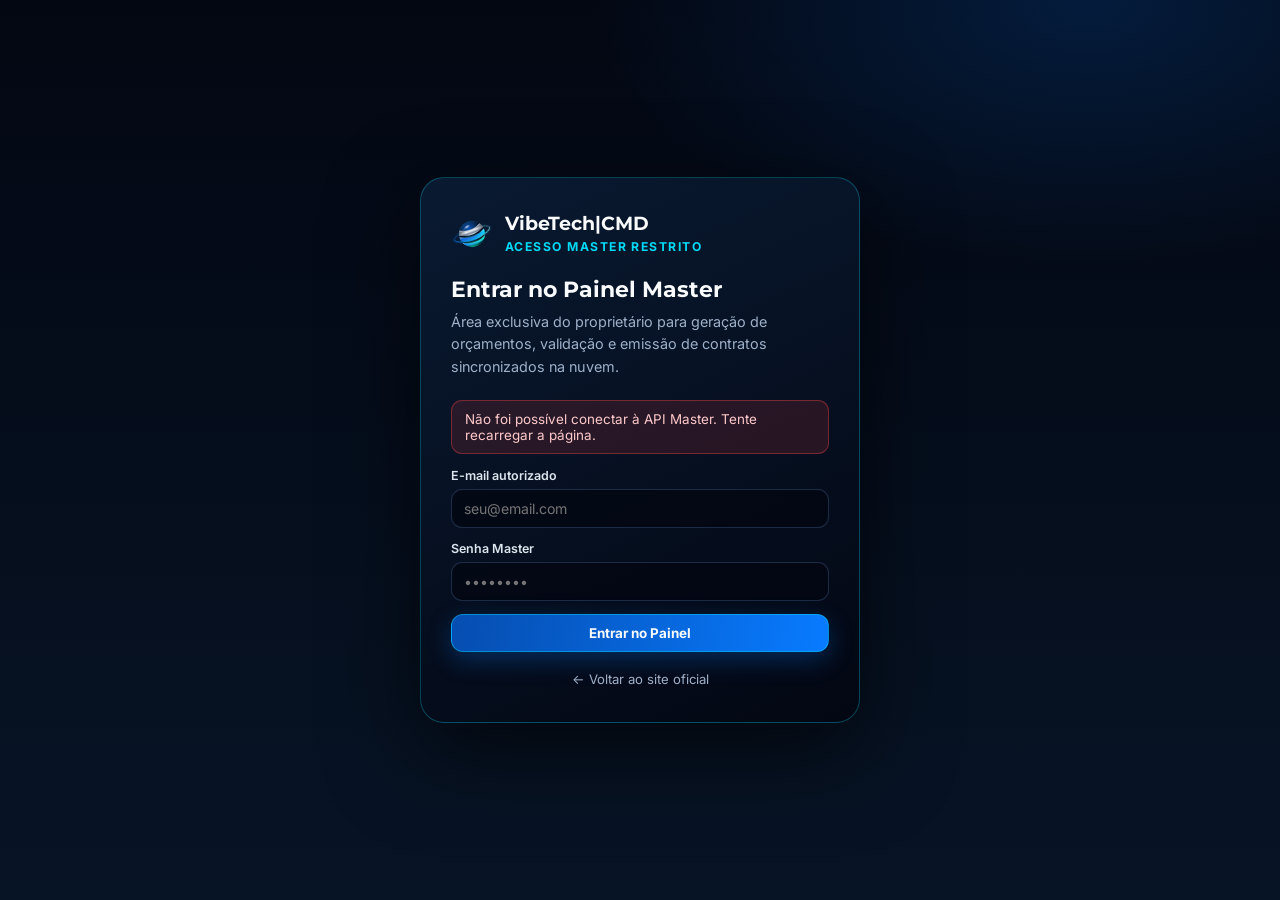
==== admin/index.html @ 15c4944a "feat: cria Painel Master (/admin) com API Worker, Cloudflare D1 e gerador de Orcamentos e Contratos " ====
<!doctype html>
<html lang="pt-BR">
<head>
  <meta charset="utf-8">
  <meta name="viewport" content="width=device-width, initial-scale=1">
  <meta name="theme-color" content="#030712">
  <meta name="robots" content="noindex, nofollow">
  <title>Acesso Master — VibeTech|CMD</title>
  <link rel="icon" type="image/png" sizes="48x48" href="/assets/favicon-48.png">
  <link rel="icon" type="image/svg+xml" href="/assets/favicon.svg">
  <link rel="preconnect" href="https://fonts.googleapis.com">
  <link rel="preconnect" href="https://fonts.gstatic.com" crossorigin>
  <link href="https://fonts.googleapis.com/css2?family=Inter:wght@400;500;600;700&family=Montserrat:wght@600;700;800&display=swap" rel="stylesheet">
  <link rel="stylesheet" href="/admin/admin.css">
</head>
<body>
  <!-- ==================== TELA DE LOGIN / PRIMEIRO ACESSO MASTER ==================== -->
  <section class="auth-screen" id="auth-screen">
    <div class="auth-card">
      <div class="auth-brand">
        <img src="/assets/vibetech-logo.svg" alt="VibeTech|CMD">
        <div>
          <strong>VibeTech|CMD</strong>
          <span>Acesso Master Restrito</span>
        </div>
      </div>

      <h1 id="auth-title">Entrar no Painel Master</h1>
      <p class="auth-desc" id="auth-desc">Área exclusiva do proprietário para geração de orçamentos, validação e emissão de contratos sincronizados na nuvem.</p>

      <p class="auth-error is-hidden" id="auth-error"></p>

      <form id="auth-form">
        <div class="field">
          <label for="auth-email">E-mail autorizado</label>
          <input class="input" id="auth-email" type="email" required autocomplete="email" placeholder="seu@email.com">
        </div>
        <div class="field">
          <label for="auth-password" id="auth-pass-label">Senha Master</label>
          <input class="input" id="auth-password" type="password" required minlength="6" autocomplete="current-password" placeholder="••••••••">
        </div>
        <div class="field is-hidden" id="auth-confirm-wrap">
          <label for="auth-password-confirm">Confirmar senha Master</label>
          <input class="input" id="auth-password-confirm" type="password" minlength="6" autocomplete="new-password" placeholder="Repita sua senha">
        </div>
        <button type="submit" class="btn btn-primary" style="width:100%" id="auth-submit">Entrar no Painel</button>
      </form>

      <div style="margin-top:16px;text-align:center;">
        <a href="/" style="font-size:.82rem;color:#9eb0c8;">← Voltar ao site oficial</a>
      </div>
    </div>
  </section>

  <!-- ==================== PAINEL MASTER AUTENTICADO ==================== -->
  <div class="app-shell is-hidden" id="app-shell">
    <header class="master-bar no-print">
      <div class="bar-brand">
        <img src="/assets/vibetech-logo.svg" alt="VibeTech|CMD">
        <strong>VibeTech|CMD</strong>
        <span class="master-pill">Painel Master</span>
      </div>

      <nav class="nav-tabs" aria-label="Abas do Painel Master">
        <button type="button" class="tab-btn active" data-tab="quote">1. Orçamento</button>
        <button type="button" class="tab-btn" data-tab="contract">2. Contrato</button>
        <button type="button" class="tab-btn" data-tab="history">3. Histórico (D1)</button>
        <button type="button" class="tab-btn" data-tab="profile">4. Dados VibeTech</button>
      </nav>

      <div class="bar-actions">
        <button type="button" class="btn btn-secondary btn-sm" id="btn-new-proposal">+ Novo Orçamento</button>
        <a href="/" class="btn btn-secondary btn-sm">Ver Site</a>
        <button type="button" class="btn btn-danger btn-sm" id="btn-logout">Sair</button>
      </div>
    </header>

    <main class="main-wrap">
      <!-- ==================== ABA 1: MONTAR ORÇAMENTO ==================== -->
      <section id="tab-quote" class="tab-view">
        <div class="split-layout">
          <!-- Editor à esquerda -->
          <div class="panel no-print">
            <h2>
              <span>Montador de Orçamento</span>
              <span class="code-tag" id="editor-code-badge">Novo</span>
            </h2>

            <div class="section-divider">Modelos pré-configurados VibeTech</div>
            <div class="template-pills" id="template-pills">
              <button type="button" class="tpl-pill active" data-template="site-institucional">Site Institucional</button>
              <button type="button" class="tpl-pill" data-template="landing-page">Landing Page</button>
              <button type="button" class="tpl-pill" data-template="aplicativo-web">Aplicativo Web</button>
              <button type="button" class="tpl-pill" data-template="combo-site-app">Combo Site + App</button>
              <button type="button" class="tpl-pill" data-template="personalizado">Personalizado</button>
            </div>

            <div class="section-divider">Dados do Cliente</div>
            <div class="grid-2">
              <div class="field">
                <label for="f-client-name">Nome do cliente *</label>
                <input class="input" id="f-client-name" type="text" placeholder="Ex.: Maria Silva">
              </div>
              <div class="field">
                <label for="f-client-company">Empresa / Projeto</label>
                <input class="input" id="f-client-company" type="text" placeholder="Ex.: Studio Bela Arte">
              </div>
            </div>
            <div class="grid-3">
              <div class="field">
                <label for="f-client-doc">CPF ou CNPJ</label>
                <input class="input" id="f-client-doc" type="text" placeholder="000.000.000-00">
              </div>
              <div class="field">
                <label for="f-client-wa">WhatsApp</label>
                <input class="input" id="f-client-wa" type="text" placeholder="(22) 99999-9999">
              </div>
              <div class="field">
                <label for="f-client-email">E-mail</label>
                <input class="input" id="f-client-email" type="email" placeholder="cliente@email.com">
              </div>
            </div>

            <div class="section-divider">Escopo &amp; Valores</div>
            <div class="field">
              <label for="f-project-title">Título da proposta *</label>
              <input class="input" id="f-project-title" type="text" placeholder="Ex.: Criação de Site Institucional Profissional">
            </div>
            <div class="field">
              <label for="f-project-summary">Resumo da solução</label>
              <textarea class="textarea" id="f-project-summary" placeholder="Breve apresentação do objetivo do projeto..."></textarea>
            </div>

            <div class="field">
              <label>Itens / Entregáveis inclusos</label>
              <div class="items-list" id="items-list"></div>
              <button type="button" class="btn btn-secondary btn-sm" id="btn-add-item">+ Adicionar item</button>
            </div>

            <div class="grid-3">
              <div class="field">
                <label for="f-discount">Desconto (R$)</label>
                <input class="input" id="f-discount" type="number" min="0" step="10" value="0">
              </div>
              <div class="field">
                <label for="f-delivery">Prazo estimado</label>
                <input class="input" id="f-delivery" type="text" value="10 a 15 dias úteis">
              </div>
              <div class="field">
                <label for="f-validity">Validade (dias)</label>
                <input class="input" id="f-validity" type="number" min="1" value="15">
              </div>
            </div>

            <div class="field">
              <label for="f-payment">Condições de pagamento</label>
              <input class="input" id="f-payment" type="text" value="50% na aprovação da proposta (PIX/Transferência) e 50% na entrega final.">
            </div>

            <div class="field">
              <label for="f-notes">Observações adicionais</label>
              <textarea class="textarea" id="f-notes" placeholder="Domínio, hospedagem, revisões incluídas..."></textarea>
            </div>

            <div class="field">
              <label for="f-status">Status atual</label>
              <select class="select" id="f-status">
                <option value="rascunho">Rascunho</option>
                <option value="enviado">Enviado ao cliente</option>
                <option value="validado">Validado / Aprovado</option>
                <option value="contrato_gerado">Contrato gerado</option>
              </select>
            </div>

            <div class="action-bar">
              <button type="button" class="btn btn-primary" id="btn-save-quote">Salvar na Nuvem (D1)</button>
              <button type="button" class="btn btn-secondary" id="btn-print-quote">Baixar / Imprimir PDF</button>
              <button type="button" class="btn btn-secondary" id="btn-send-wa">Enviar no WhatsApp</button>
              <button type="button" class="btn btn-success" id="btn-validate-contract">Validar e Gerar Contrato →</button>
            </div>
          </div>

          <!-- Prévia A4 em tempo real à direita -->
          <div class="preview-column">
            <div class="preview-toolbar no-print">
              <span style="font-size:.82rem;color:#9eb0c8;">Prévia oficial A4 em tempo real (Orçamento)</span>
              <button type="button" class="btn btn-primary btn-sm" id="btn-print-quote-top">Imprimir / Salvar PDF ↗</button>
            </div>
            <article class="doc-paper" id="quote-preview-doc"></article>
          </div>
        </div>
      </section>

      <!-- ==================== ABA 2: CONTRATO (PÓS-VALIDAÇÃO) ==================== -->
      <section id="tab-contract" class="tab-view is-hidden">
        <div class="split-layout">
          <div class="panel no-print">
            <h2>
              <span>Gerador de Contrato</span>
              <span class="code-tag" id="contract-code-badge">Base Oficial</span>
            </h2>

            <div class="info-banner">
              <strong>Modelo base estruturado:</strong> os dados do cliente, da VibeTech|CMD, valores, prazos e escopo são puxados automaticamente do orçamento validado. Edite as cláusulas abaixo livremente — quando você trouxer sua base jurídica definitiva, atualizamos o modelo padrão aqui!
            </div>

            <div class="field">
              <label for="f-contract-clauses">Cláusulas do Contrato (editáveis)</label>
              <textarea class="textarea" id="f-contract-clauses" style="min-height:420px;font-size:.83rem;"></textarea>
            </div>

            <div class="action-bar">
              <button type="button" class="btn btn-primary" id="btn-save-contract">Salvar Contrato no D1</button>
              <button type="button" class="btn btn-success" id="btn-print-contract">Baixar / Imprimir Contrato PDF</button>
              <button type="button" class="btn btn-secondary" id="btn-reset-clauses">Restaurar Cláusulas Base</button>
            </div>
          </div>

          <div class="preview-column">
            <div class="preview-toolbar no-print">
              <span style="font-size:.82rem;color:#9eb0c8;">Prévia oficial A4 em tempo real (Contrato)</span>
              <button type="button" class="btn btn-success btn-sm" id="btn-print-contract-top">Imprimir / Salvar PDF ↗</button>
            </div>
            <article class="doc-paper" id="contract-preview-doc"></article>
          </div>
        </div>
      </section>

      <!-- ==================== ABA 3: HISTÓRICO NO CLOUDFLARE D1 ==================== -->
      <section id="tab-history" class="tab-view is-hidden no-print">
        <div class="panel">
          <div class="history-toolbar">
            <div>
              <h2 style="margin-bottom:4px;">Histórico de Orçamentos e Contratos (Nuvem D1)</h2>
              <span id="history-summary" style="font-size:.84rem;color:#9eb0c8;">Carregando registros...</span>
            </div>
            <div style="display:flex;gap:10px;flex-wrap:wrap;">
              <input class="input" id="history-search" type="search" placeholder="Buscar cliente, empresa ou código..." style="width:260px;">
              <select class="select" id="history-filter" style="width:170px;">
                <option value="all">Todos os status</option>
                <option value="rascunho">Rascunho</option>
                <option value="enviado">Enviado</option>
                <option value="validado">Validado</option>
                <option value="contrato_gerado">Contrato gerado</option>
              </select>
            </div>
          </div>
          <div class="history-grid" id="history-grid"></div>
        </div>
      </section>

      <!-- ==================== ABA 4: DADOS DA VIBETECH ==================== -->
      <section id="tab-profile" class="tab-view is-hidden no-print">
        <div class="panel" style="max-width:760px;margin:0 auto;">
          <h2>Dados Oficiais da VibeTech|CMD (salvos no D1)</h2>
          <p style="margin:0 0 18px;color:#9eb0c8;font-size:.88rem;">Essas informações aparecem automaticamente no cabeçalho e na qualificação de todos os orçamentos e contratos — e ficam protegidas exclusivamente no banco D1 (nunca expostas no site público).</p>

          <form id="profile-form">
            <div class="grid-2">
              <div class="field">
                <label for="p-company">Nome da Empresa / Marca</label>
                <input class="input" id="p-company" type="text" required>
              </div>
              <div class="field">
                <label for="p-owner">Nome Completo do Proprietário</label>
                <input class="input" id="p-owner" type="text" required>
              </div>
            </div>
            <div class="grid-3">
              <div class="field">
                <label for="p-doc">CPF ou CNPJ</label>
                <input class="input" id="p-doc" type="text" required>
              </div>
              <div class="field">
                <label for="p-city">Cidade</label>
                <input class="input" id="p-city" type="text" required>
              </div>
              <div class="field">
                <label for="p-state">Estado (UF)</label>
                <input class="input" id="p-state" type="text" maxlength="2" required>
              </div>
            </div>
            <div class="grid-3">
              <div class="field">
                <label for="p-wa">WhatsApp Comercial</label>
                <input class="input" id="p-wa" type="text" required>
              </div>
              <div class="field">
                <label for="p-email">E-mail Comercial</label>
                <input class="input" id="p-email" type="email" required>
              </div>
              <div class="field">
                <label for="p-web">Site Oficial</label>
                <input class="input" id="p-web" type="url" required>
              </div>
            </div>
            <div class="action-bar">
              <button type="submit" class="btn btn-primary">Salvar Dados na Nuvem (D1)</button>
            </div>
          </form>
        </div>
      </section>
    </main>
  </div>

  <div class="toast" id="admin-toast" role="status" aria-live="polite"></div>
  <script src="/admin/admin.js" defer></script>
</body>
</html>
---- admin/admin.css ----
/* ==========================================================================
   VibeTech|CMD — Painel Master (Orçamentos & Contratos + Impressão PDF A4)
   ========================================================================== */

:root {
  --black: #030712;
  --navy: #071426;
  --navy-2: #0c1f3a;
  --blue: #075BCE;
  --electric: #087BFF;
  --cyan: #00D9F5;
  --teal: #00D6A0;
  --amber: #F59E0B;
  --danger: #EF4444;
  --silver: #DCE4ED;
  --white: #F8FAFC;
  --muted: #9eb0c8;
  --line: rgba(120, 170, 235, .18);
  --font-display: Montserrat, "Segoe UI", system-ui, -apple-system, sans-serif;
  --font-body: Inter, ui-sans-serif, system-ui, -apple-system, sans-serif;
  --font-mono: ui-monospace, SFMono-Regular, Menlo, Monaco, Consolas, monospace;
}

* { box-sizing: border-box; }
html, body {
  margin: 0;
  min-height: 100%;
  background:
    radial-gradient(ellipse 60% 45% at 85% 0%, rgba(8, 123, 255, .18), transparent 65%),
    linear-gradient(180deg, var(--black) 0%, var(--navy) 100%);
  color: var(--white);
  font-family: var(--font-body);
  -webkit-font-smoothing: antialiased;
}
a { color: inherit; text-decoration: none; }
button, input, textarea, select { font-family: inherit; }
.is-hidden { display: none !important; }

/* ---------- Tela de Login Master ---------- */
.auth-screen {
  min-height: 100dvh;
  display: grid;
  place-items: center;
  padding: 24px;
}
.auth-card {
  width: min(440px, 100%);
  padding: 34px 30px;
  border-radius: 24px;
  border: 1px solid rgba(0, 217, 245, .28);
  background: linear-gradient(155deg, rgba(10, 28, 52, .92), rgba(3, 7, 18, .96));
  box-shadow: 0 30px 90px rgba(0, 0, 0, .62);
}
.auth-brand {
  display: flex;
  align-items: center;
  gap: 12px;
  margin-bottom: 20px;
}
.auth-brand img { width: 42px; height: 42px; }
.auth-brand strong { font-family: var(--font-display); font-size: 1.18rem; display: block; }
.auth-brand span { font-size: .76rem; color: var(--cyan); text-transform: uppercase; letter-spacing: .12em; font-weight: 700; }
.auth-card h1 { margin: 0 0 8px; font-family: var(--font-display); font-size: 1.4rem; }
.auth-desc { margin: 0 0 22px; color: var(--muted); font-size: .9rem; line-height: 1.55; }
.auth-error {
  margin: 0 0 14px;
  padding: 10px 13px;
  border-radius: 11px;
  background: rgba(239, 68, 68, .14);
  border: 1px solid rgba(239, 68, 68, .4);
  color: #fecaca;
  font-size: .84rem;
}

/* ---------- Topbar Master ---------- */
.app-shell { min-height: 100dvh; display: flex; flex-direction: column; }
.master-bar {
  position: sticky;
  top: 0;
  z-index: 50;
  display: flex;
  align-items: center;
  justify-content: space-between;
  gap: 14px;
  flex-wrap: wrap;
  padding: 12px 22px;
  background: rgba(3, 7, 18, .92);
  border-bottom: 1px solid rgba(0, 217, 245, .20);
  backdrop-filter: blur(18px);
}
.bar-brand { display: inline-flex; align-items: center; gap: 10px; }
.bar-brand img { width: 32px; height: 32px; }
.bar-brand strong { font-family: var(--font-display); font-size: 1rem; }
.master-pill {
  padding: 4px 10px;
  border-radius: 999px;
  background: rgba(0, 214, 160, .12);
  border: 1px solid rgba(0, 214, 160, .35);
  color: #9ff7df;
  font-size: .72rem;
  font-weight: 700;
  letter-spacing: .05em;
  text-transform: uppercase;
}
.nav-tabs {
  display: inline-flex;
  gap: 4px;
  padding: 4px;
  border-radius: 999px;
  border: 1px solid var(--line);
  background: rgba(7, 20, 38, .85);
}
.tab-btn {
  padding: 8px 15px;
  border-radius: 999px;
  border: 1px solid transparent;
  background: transparent;
  color: var(--muted);
  font-size: .82rem;
  font-weight: 600;
  cursor: pointer;
  white-space: nowrap;
  transition: all .2s ease;
}
.tab-btn:hover { color: var(--white); }
.tab-btn.active {
  background: linear-gradient(100deg, rgba(8, 123, 255, .34), rgba(0, 217, 245, .20));
  border-color: rgba(0, 217, 245, .52);
  color: var(--white);
}
.bar-actions { display: flex; align-items: center; gap: 8px; flex-wrap: wrap; }

/* ---------- Botões & Inputs ---------- */
.btn {
  display: inline-flex;
  align-items: center;
  justify-content: center;
  gap: 8px;
  padding: 10px 16px;
  border-radius: 12px;
  border: 1px solid transparent;
  font-weight: 700;
  font-size: .84rem;
  cursor: pointer;
  white-space: nowrap;
  transition: transform .18s ease, box-shadow .2s ease, border-color .2s ease;
}
.btn:hover { transform: translateY(-1px); }
.btn-primary {
  background: linear-gradient(100deg, #064DB0, var(--electric));
  border-color: rgba(0, 217, 245, .45);
  color: var(--white);
  box-shadow: 0 8px 24px rgba(8, 123, 255, .28);
}
.btn-success {
  background: linear-gradient(100deg, #00C896, #1DE9B6);
  color: #031510;
  box-shadow: 0 8px 24px rgba(0, 214, 160, .28);
}
.btn-secondary {
  background: rgba(220, 228, 237, .05);
  border-color: var(--line);
  color: var(--silver);
}
.btn-secondary:hover { border-color: rgba(0, 217, 245, .5); color: var(--white); }
.btn-danger {
  background: rgba(239, 68, 68, .12);
  border-color: rgba(239, 68, 68, .35);
  color: #fca5a5;
}
.btn-sm { padding: 7px 12px; font-size: .78rem; border-radius: 9px; }

.field { display: flex; flex-direction: column; gap: 6px; margin-bottom: 13px; }
.field label { font-size: .78rem; font-weight: 600; color: var(--silver); }
.input, .textarea, .select {
  width: 100%;
  padding: 10px 12px;
  border-radius: 11px;
  border: 1px solid rgba(120, 170, 235, .22);
  background: rgba(3, 7, 18, .78);
  color: var(--white);
  font-size: .88rem;
}
.input:focus, .textarea:focus, .select:focus {
  outline: none;
  border-color: var(--cyan);
  box-shadow: 0 0 0 3px rgba(0, 217, 245, .14);
}
.textarea { min-height: 82px; resize: vertical; line-height: 1.5; }
.grid-2 { display: grid; grid-template-columns: 1fr 1fr; gap: 12px; }
.grid-3 { display: grid; grid-template-columns: 1fr 1fr 1fr; gap: 12px; }

/* ---------- Workspace Split (Editor + Prévia A4) ---------- */
.main-wrap {
  width: min(1440px, 100%);
  margin: 0 auto;
  padding: 20px;
  flex: 1;
}
.split-layout {
  display: grid;
  grid-template-columns: minmax(380px, 520px) 1fr;
  gap: 22px;
  align-items: start;
}
.panel {
  padding: 22px;
  border-radius: 20px;
  border: 1px solid var(--line);
  background: linear-gradient(155deg, rgba(10, 28, 52, .85), rgba(3, 7, 18, .92));
  box-shadow: 0 20px 55px rgba(0, 0, 0, .4);
}
.panel h2 {
  margin: 0 0 14px;
  font-family: var(--font-display);
  font-size: 1.08rem;
  display: flex;
  align-items: center;
  justify-content: space-between;
  gap: 10px;
}
.section-divider {
  margin: 18px 0 14px;
  padding-top: 14px;
  border-top: 1px solid rgba(120, 170, 235, .14);
  font-size: .75rem;
  font-weight: 700;
  text-transform: uppercase;
  letter-spacing: .12em;
  color: var(--cyan);
}

/* Modelos rápidos */
.template-pills { display: flex; flex-wrap: wrap; gap: 7px; margin-bottom: 16px; }
.tpl-pill {
  padding: 7px 12px;
  border-radius: 999px;
  border: 1px solid var(--line);
  background: rgba(3, 7, 18, .66);
  color: var(--muted);
  font-size: .78rem;
  font-weight: 600;
  cursor: pointer;
  transition: all .18s ease;
}
.tpl-pill:hover { border-color: var(--cyan); color: var(--white); }
.tpl-pill.active {
  background: rgba(0, 217, 245, .14);
  border-color: var(--cyan);
  color: var(--white);
}

/* Itens do orçamento */
.items-list { display: grid; gap: 8px; margin-bottom: 10px; }
.item-row {
  display: grid;
  grid-template-columns: 1fr 125px 36px;
  gap: 8px;
  align-items: center;
}
.item-remove {
  width: 36px;
  height: 38px;
  border-radius: 10px;
  border: 1px solid rgba(239, 68, 68, .3);
  background: rgba(239, 68, 68, .10);
  color: #fca5a5;
  font-size: 1rem;
  cursor: pointer;
}

.action-bar {
  display: flex;
  flex-wrap: wrap;
  gap: 9px;
  margin-top: 18px;
  padding-top: 16px;
  border-top: 1px solid rgba(120, 170, 235, .14);
}

/* ---------- Prévia do Documento A4 (Orçamento e Contrato) ---------- */
.preview-column { position: sticky; top: 82px; }
.preview-toolbar {
  display: flex;
  align-items: center;
  justify-content: space-between;
  gap: 10px;
  flex-wrap: wrap;
  margin-bottom: 12px;
}
.doc-paper {
  background: #ffffff;
  color: #0f172a;
  border-radius: 16px;
  overflow: hidden;
  box-shadow: 0 28px 80px rgba(0, 0, 0, .55);
  border: 1px solid rgba(255, 255, 255, .18);
  font-family: Inter, "Segoe UI", system-ui, sans-serif;
}
.doc-header {
  background: linear-gradient(125deg, #030712 0%, #071b38 62%, #063949 100%);
  color: #f8fafc;
  padding: 28px 34px;
  display: flex;
  align-items: center;
  justify-content: space-between;
  gap: 20px;
}
.doc-brand { display: flex; align-items: center; gap: 14px; }
.doc-brand img { width: 48px; height: 48px; }
.doc-brand h3 { margin: 0; font-family: Montserrat, sans-serif; font-size: 1.35rem; font-weight: 800; }
.doc-brand small { color: #8ff1ff; font-size: .78rem; letter-spacing: .04em; }
.doc-meta-right { text-align: right; font-size: .8rem; color: #cbd5e1; line-height: 1.55; }
.doc-meta-right strong { display: block; color: #00D9F5; font-family: Montserrat, sans-serif; font-size: .95rem; }

.doc-body { padding: 30px 34px 34px; }
.doc-title-bar {
  display: flex;
  justify-content: space-between;
  align-items: flex-start;
  gap: 16px;
  padding-bottom: 16px;
  margin-bottom: 20px;
  border-bottom: 2px solid #e2e8f0;
}
.doc-title-bar h4 { margin: 0 0 4px; font-family: Montserrat, sans-serif; font-size: 1.25rem; color: #030712; }
.doc-title-bar p { margin: 0; color: #475569; font-size: .88rem; }

.doc-parties {
  display: grid;
  grid-template-columns: 1fr 1fr;
  gap: 16px;
  margin-bottom: 22px;
}
.doc-box {
  padding: 14px 16px;
  border-radius: 10px;
  background: #f8fafc;
  border: 1px solid #e2e8f0;
  font-size: .82rem;
  line-height: 1.55;
  color: #334155;
}
.doc-box b { display: block; font-size: .72rem; text-transform: uppercase; letter-spacing: .08em; color: #075BCE; margin-bottom: 5px; }

.doc-table { width: 100%; border-collapse: collapse; margin: 16px 0 18px; font-size: .85rem; }
.doc-table th {
  text-align: left;
  padding: 10px 12px;
  background: #071426;
  color: #f8fafc;
  font-size: .76rem;
  text-transform: uppercase;
  letter-spacing: .06em;
}
.doc-table th:last-child, .doc-table td:last-child { text-align: right; }
.doc-table td { padding: 10px 12px; border-bottom: 1px solid #e2e8f0; color: #1e293b; }

.doc-totals {
  margin-left: auto;
  width: min(300px, 100%);
  display: grid;
  gap: 6px;
  font-size: .86rem;
}
.doc-totals-row { display: flex; justify-content: space-between; color: #475569; }
.doc-totals-row.grand {
  margin-top: 6px;
  padding-top: 10px;
  border-top: 2px solid #075BCE;
  font-family: Montserrat, sans-serif;
  font-size: 1.08rem;
  font-weight: 800;
  color: #030712;
}

.doc-conditions {
  margin-top: 22px;
  padding: 14px 16px;
  border-radius: 10px;
  background: #f1f5f9;
  font-size: .82rem;
  line-height: 1.6;
  color: #334155;
}
.doc-clauses {
  white-space: pre-wrap;
  font-size: .83rem;
  line-height: 1.68;
  color: #1e293b;
}
.doc-signatures {
  margin-top: 34px;
  display: grid;
  grid-template-columns: 1fr 1fr;
  gap: 32px;
}
.sig-line {
  padding-top: 10px;
  border-top: 1px solid #64748b;
  text-align: center;
  font-size: .78rem;
  color: #334155;
}
.doc-footer {
  padding: 14px 34px;
  background: #f8fafc;
  border-top: 1px solid #e2e8f0;
  display: flex;
  justify-content: space-between;
  font-size: .74rem;
  color: #64748b;
}

/* ---------- Histórico (D1) ---------- */
.history-toolbar {
  display: flex;
  align-items: center;
  justify-content: space-between;
  gap: 12px;
  flex-wrap: wrap;
  margin-bottom: 18px;
}
.history-grid {
  display: grid;
  grid-template-columns: repeat(auto-fill, minmax(330px, 1fr));
  gap: 16px;
}
.history-card {
  padding: 18px;
  border-radius: 18px;
  border: 1px solid var(--line);
  background: rgba(7, 20, 38, .86);
  display: flex;
  flex-direction: column;
  gap: 10px;
}
.history-top { display: flex; justify-content: space-between; align-items: center; gap: 8px; }
.code-tag { font-family: var(--font-mono); font-size: .76rem; color: var(--cyan); font-weight: 700; }
.status-badge {
  padding: 4px 10px;
  border-radius: 999px;
  font-size: .72rem;
  font-weight: 700;
  text-transform: uppercase;
}
.st-rascunho { background: rgba(148, 163, 184, .16); color: #cbd5e1; }
.st-enviado { background: rgba(8, 123, 255, .18); color: #93c5fd; }
.st-validado { background: rgba(0, 214, 160, .18); color: #6ee7b7; }
.st-contrato_gerado { background: rgba(0, 217, 245, .20); color: #a5f3fc; }
.history-card h3 { margin: 0; font-size: 1.02rem; }
.history-meta { font-size: .83rem; color: var(--muted); }
.history-price { font-family: var(--font-display); font-size: 1.12rem; font-weight: 800; color: var(--teal); }
.history-actions { display: flex; flex-wrap: wrap; gap: 7px; margin-top: auto; padding-top: 8px; border-top: 1px solid rgba(120, 170, 235, .12); }

.info-banner {
  padding: 13px 16px;
  border-radius: 14px;
  border: 1px solid rgba(0, 217, 245, .32);
  background: rgba(0, 217, 245, .08);
  color: #c8f5fc;
  font-size: .84rem;
  margin-bottom: 16px;
  line-height: 1.5;
}

.toast {
  position: fixed;
  left: 50%;
  bottom: 24px;
  transform: translate(-50%, 140%);
  opacity: 0;
  z-index: 200;
  padding: 12px 18px;
  border-radius: 12px;
  background: rgba(7, 20, 38, .96);
  border: 1px solid var(--cyan);
  color: var(--white);
  font-size: .85rem;
  font-weight: 600;
  transition: all .25s ease;
  pointer-events: none;
}
.toast.show { transform: translate(-50%, 0); opacity: 1; }

@media (max-width: 1020px) {
  .split-layout { grid-template-columns: 1fr; }
  .preview-column { position: static; }
}
@media (max-width: 680px) {
  .main-wrap { padding: 12px; }
  .grid-2, .grid-3, .doc-parties, .doc-signatures { grid-template-columns: 1fr; }
  .item-row { grid-template-columns: 1fr 96px 34px; }
  .doc-header, .doc-body, .doc-footer { padding: 18px; }
}

/* ---------- Impressão / Exportação PDF A4 Limpa ---------- */
@media print {
  @page { size: A4; margin: 10mm; }
  html, body { background: #ffffff !important; color: #0f172a !important; }
  .auth-screen,
  .master-bar,
  .no-print,
  .toast { display: none !important; }
  .main-wrap { width: 100% !important; padding: 0 !important; margin: 0 !important; }
  .split-layout { display: block !important; }
  .preview-column { position: static !important; }
  .doc-paper {
    box-shadow: none !important;
    border: none !important;
    border-radius: 0 !important;
  }
  .doc-header { -webkit-print-color-adjust: exact; print-color-adjust: exact; }
  .doc-table th { -webkit-print-color-adjust: exact; print-color-adjust: exact; }
}
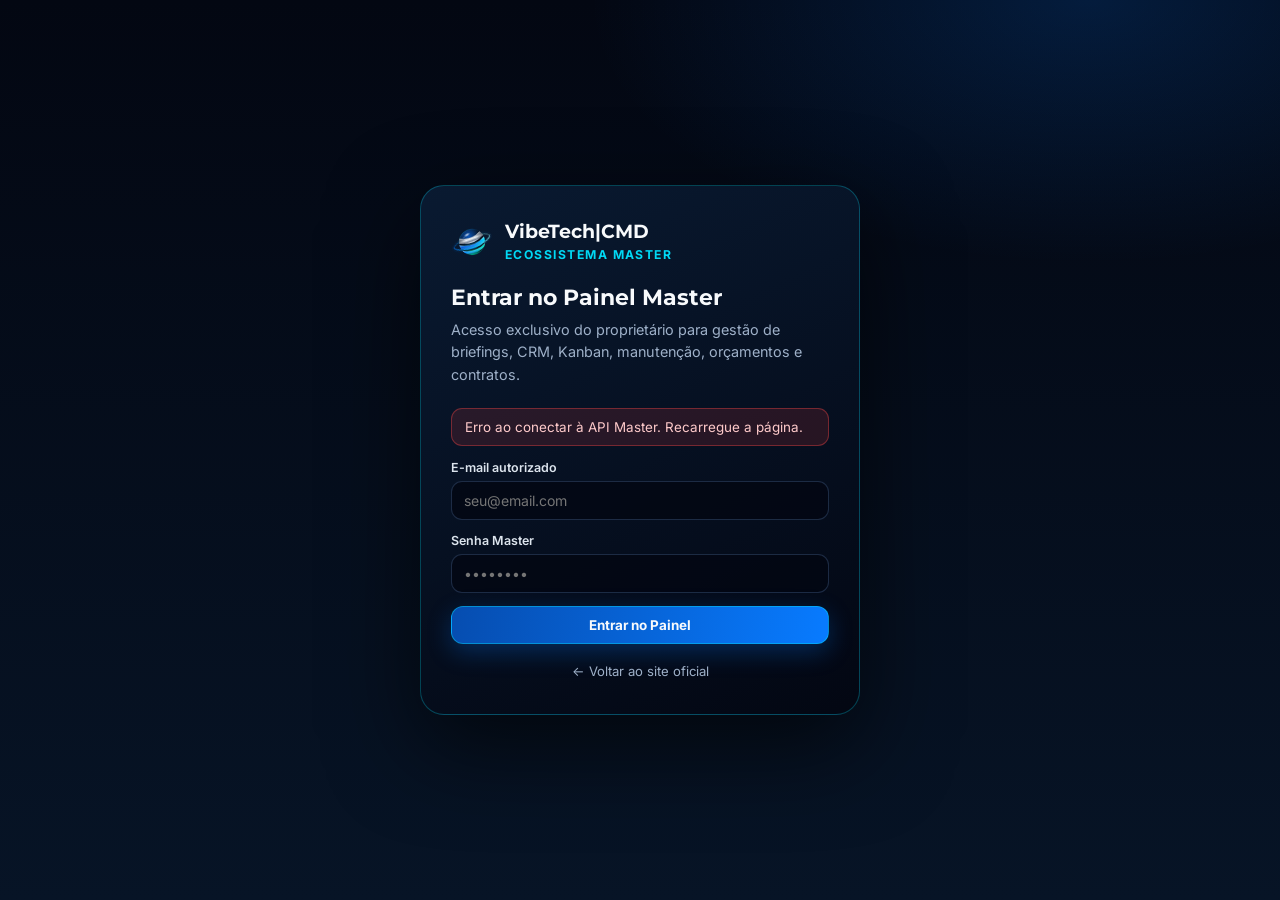
==== commit aa431906: "feat: orbita continua 360 graus no planeta + PRD Mestre completo (5 modulos: Briefing, Orcamentos, C" ====
--- a/admin/index.html
+++ b/admin/index.html
@@ -5,7 +5,7 @@
   <meta name="viewport" content="width=device-width, initial-scale=1">
   <meta name="theme-color" content="#030712">
   <meta name="robots" content="noindex, nofollow">
-  <title>Acesso Master — VibeTech|CMD</title>
+  <title>Ecossistema Master — VibeTech|CMD</title>
   <link rel="icon" type="image/png" sizes="48x48" href="/assets/favicon-48.png">
   <link rel="icon" type="image/svg+xml" href="/assets/favicon.svg">
   <link rel="preconnect" href="https://fonts.googleapis.com">
@@ -14,20 +14,19 @@
   <link rel="stylesheet" href="/admin/admin.css">
 </head>
 <body>
-  <!-- ==================== TELA DE LOGIN / PRIMEIRO ACESSO MASTER ==================== -->
+  <!-- ==================== LOGIN MASTER ==================== -->
   <section class="auth-screen" id="auth-screen">
     <div class="auth-card">
       <div class="auth-brand">
         <img src="/assets/vibetech-logo.svg" alt="VibeTech|CMD">
         <div>
           <strong>VibeTech|CMD</strong>
-          <span>Acesso Master Restrito</span>
+          <span>Ecossistema Master</span>
         </div>
       </div>
 
       <h1 id="auth-title">Entrar no Painel Master</h1>
-      <p class="auth-desc" id="auth-desc">Área exclusiva do proprietário para geração de orçamentos, validação e emissão de contratos sincronizados na nuvem.</p>
-
+      <p class="auth-desc" id="auth-desc">Acesso exclusivo do proprietário para gestão de briefings, CRM, Kanban, manutenção, orçamentos e contratos.</p>
       <p class="auth-error is-hidden" id="auth-error"></p>
 
       <form id="auth-form">
@@ -52,191 +51,82 @@
     </div>
   </section>
 
-  <!-- ==================== PAINEL MASTER AUTENTICADO ==================== -->
+  <!-- ==================== PAINEL MASTER COMPLETO (5 MÓDULOS PRD) ==================== -->
   <div class="app-shell is-hidden" id="app-shell">
     <header class="master-bar no-print">
       <div class="bar-brand">
         <img src="/assets/vibetech-logo.svg" alt="VibeTech|CMD">
         <strong>VibeTech|CMD</strong>
-        <span class="master-pill">Painel Master</span>
+        <span class="master-pill">Master</span>
       </div>
 
-      <nav class="nav-tabs" aria-label="Abas do Painel Master">
-        <button type="button" class="tab-btn active" data-tab="quote">1. Orçamento</button>
-        <button type="button" class="tab-btn" data-tab="contract">2. Contrato</button>
-        <button type="button" class="tab-btn" data-tab="history">3. Histórico (D1)</button>
-        <button type="button" class="tab-btn" data-tab="profile">4. Dados VibeTech</button>
+      <nav class="nav-tabs" aria-label="Módulos do Ecossistema Master">
+        <button type="button" class="tab-btn active" data-tab="dashboard">Dashboard</button>
+        <button type="button" class="tab-btn" data-tab="crm">CRM &amp; Kanban</button>
+        <button type="button" class="tab-btn" data-tab="maintenance">Manutenção</button>
+        <button type="button" class="tab-btn" data-tab="quote">Orçamentos</button>
+        <button type="button" class="tab-btn" data-tab="contract">Contratos</button>
+        <button type="button" class="tab-btn" data-tab="profile">Dados &amp; Backup</button>
       </nav>
 
       <div class="bar-actions">
-        <button type="button" class="btn btn-secondary btn-sm" id="btn-new-proposal">+ Novo Orçamento</button>
-        <a href="/" class="btn btn-secondary btn-sm">Ver Site</a>
+        <button type="button" class="btn btn-secondary btn-sm" id="btn-copy-briefing-link">Link /briefing</button>
+        <button type="button" class="btn btn-primary btn-sm" id="btn-new-proposal">+ Orçamento</button>
         <button type="button" class="btn btn-danger btn-sm" id="btn-logout">Sair</button>
       </div>
     </header>
 
     <main class="main-wrap">
-      <!-- ==================== ABA 1: MONTAR ORÇAMENTO ==================== -->
-      <section id="tab-quote" class="tab-view">
-        <div class="split-layout">
-          <!-- Editor à esquerda -->
-          <div class="panel no-print">
-            <h2>
-              <span>Montador de Orçamento</span>
-              <span class="code-tag" id="editor-code-badge">Novo</span>
-            </h2>
-
-            <div class="section-divider">Modelos pré-configurados VibeTech</div>
-            <div class="template-pills" id="template-pills">
-              <button type="button" class="tpl-pill active" data-template="site-institucional">Site Institucional</button>
-              <button type="button" class="tpl-pill" data-template="landing-page">Landing Page</button>
-              <button type="button" class="tpl-pill" data-template="aplicativo-web">Aplicativo Web</button>
-              <button type="button" class="tpl-pill" data-template="combo-site-app">Combo Site + App</button>
-              <button type="button" class="tpl-pill" data-template="personalizado">Personalizado</button>
-            </div>
-
-            <div class="section-divider">Dados do Cliente</div>
-            <div class="grid-2">
-              <div class="field">
-                <label for="f-client-name">Nome do cliente *</label>
-                <input class="input" id="f-client-name" type="text" placeholder="Ex.: Maria Silva">
-              </div>
-              <div class="field">
-                <label for="f-client-company">Empresa / Projeto</label>
-                <input class="input" id="f-client-company" type="text" placeholder="Ex.: Studio Bela Arte">
-              </div>
-            </div>
-            <div class="grid-3">
-              <div class="field">
-                <label for="f-client-doc">CPF ou CNPJ</label>
-                <input class="input" id="f-client-doc" type="text" placeholder="000.000.000-00">
-              </div>
-              <div class="field">
-                <label for="f-client-wa">WhatsApp</label>
-                <input class="input" id="f-client-wa" type="text" placeholder="(22) 99999-9999">
-              </div>
-              <div class="field">
-                <label for="f-client-email">E-mail</label>
-                <input class="input" id="f-client-email" type="email" placeholder="cliente@email.com">
-              </div>
-            </div>
-
-            <div class="section-divider">Escopo &amp; Valores</div>
-            <div class="field">
-              <label for="f-project-title">Título da proposta *</label>
-              <input class="input" id="f-project-title" type="text" placeholder="Ex.: Criação de Site Institucional Profissional">
-            </div>
-            <div class="field">
-              <label for="f-project-summary">Resumo da solução</label>
-              <textarea class="textarea" id="f-project-summary" placeholder="Breve apresentação do objetivo do projeto..."></textarea>
-            </div>
-
-            <div class="field">
-              <label>Itens / Entregáveis inclusos</label>
-              <div class="items-list" id="items-list"></div>
-              <button type="button" class="btn btn-secondary btn-sm" id="btn-add-item">+ Adicionar item</button>
-            </div>
-
-            <div class="grid-3">
-              <div class="field">
-                <label for="f-discount">Desconto (R$)</label>
-                <input class="input" id="f-discount" type="number" min="0" step="10" value="0">
-              </div>
-              <div class="field">
-                <label for="f-delivery">Prazo estimado</label>
-                <input class="input" id="f-delivery" type="text" value="10 a 15 dias úteis">
-              </div>
-              <div class="field">
-                <label for="f-validity">Validade (dias)</label>
-                <input class="input" id="f-validity" type="number" min="1" value="15">
-              </div>
-            </div>
-
-            <div class="field">
-              <label for="f-payment">Condições de pagamento</label>
-              <input class="input" id="f-payment" type="text" value="50% na aprovação da proposta (PIX/Transferência) e 50% na entrega final.">
-            </div>
-
-            <div class="field">
-              <label for="f-notes">Observações adicionais</label>
-              <textarea class="textarea" id="f-notes" placeholder="Domínio, hospedagem, revisões incluídas..."></textarea>
-            </div>
-
-            <div class="field">
-              <label for="f-status">Status atual</label>
-              <select class="select" id="f-status">
-                <option value="rascunho">Rascunho</option>
-                <option value="enviado">Enviado ao cliente</option>
-                <option value="validado">Validado / Aprovado</option>
-                <option value="contrato_gerado">Contrato gerado</option>
-              </select>
-            </div>
-
-            <div class="action-bar">
-              <button type="button" class="btn btn-primary" id="btn-save-quote">Salvar na Nuvem (D1)</button>
-              <button type="button" class="btn btn-secondary" id="btn-print-quote">Baixar / Imprimir PDF</button>
-              <button type="button" class="btn btn-secondary" id="btn-send-wa">Enviar no WhatsApp</button>
-              <button type="button" class="btn btn-success" id="btn-validate-contract">Validar e Gerar Contrato →</button>
-            </div>
-          </div>
-
-          <!-- Prévia A4 em tempo real à direita -->
-          <div class="preview-column">
-            <div class="preview-toolbar no-print">
-              <span style="font-size:.82rem;color:#9eb0c8;">Prévia oficial A4 em tempo real (Orçamento)</span>
-              <button type="button" class="btn btn-primary btn-sm" id="btn-print-quote-top">Imprimir / Salvar PDF ↗</button>
-            </div>
-            <article class="doc-paper" id="quote-preview-doc"></article>
-          </div>
-        </div>
-      </section>
-
-      <!-- ==================== ABA 2: CONTRATO (PÓS-VALIDAÇÃO) ==================== -->
-      <section id="tab-contract" class="tab-view is-hidden">
-        <div class="split-layout">
-          <div class="panel no-print">
-            <h2>
-              <span>Gerador de Contrato</span>
-              <span class="code-tag" id="contract-code-badge">Base Oficial</span>
-            </h2>
-
-            <div class="info-banner">
-              <strong>Modelo base estruturado:</strong> os dados do cliente, da VibeTech|CMD, valores, prazos e escopo são puxados automaticamente do orçamento validado. Edite as cláusulas abaixo livremente — quando você trouxer sua base jurídica definitiva, atualizamos o modelo padrão aqui!
-            </div>
-
-            <div class="field">
-              <label for="f-contract-clauses">Cláusulas do Contrato (editáveis)</label>
-              <textarea class="textarea" id="f-contract-clauses" style="min-height:420px;font-size:.83rem;"></textarea>
-            </div>
-
-            <div class="action-bar">
-              <button type="button" class="btn btn-primary" id="btn-save-contract">Salvar Contrato no D1</button>
-              <button type="button" class="btn btn-success" id="btn-print-contract">Baixar / Imprimir Contrato PDF</button>
-              <button type="button" class="btn btn-secondary" id="btn-reset-clauses">Restaurar Cláusulas Base</button>
-            </div>
-          </div>
-
-          <div class="preview-column">
-            <div class="preview-toolbar no-print">
-              <span style="font-size:.82rem;color:#9eb0c8;">Prévia oficial A4 em tempo real (Contrato)</span>
-              <button type="button" class="btn btn-success btn-sm" id="btn-print-contract-top">Imprimir / Salvar PDF ↗</button>
-            </div>
-            <article class="doc-paper" id="contract-preview-doc"></article>
-          </div>
-        </div>
-      </section>
-
-      <!-- ==================== ABA 3: HISTÓRICO NO CLOUDFLARE D1 ==================== -->
-      <section id="tab-history" class="tab-view is-hidden no-print">
+      <!-- ==================== MÓDULO 5: DASHBOARD ANALÍTICO & ALERTA DIA 15 ==================== -->
+      <section id="tab-dashboard" class="tab-view no-print">
+        <div class="alert-day15 is-hidden" id="day15-alert-box">
+          <h3>🔔 Alerta Pós-Venda (Dia 15 da Garantia de 30 dias)</h3>
+          <div class="alert-day15-list" id="day15-alert-list"></div>
+        </div>
+
+        <div class="kpi-grid">
+          <div class="kpi-card">
+            <small>Faturamento do Mês</small>
+            <strong id="kpi-month-rev">R$ 0,00</strong>
+            <span class="kpi-sub" id="kpi-goal-status">Meta Fase 1: R$ 300 a R$ 500/mês</span>
+          </div>
+          <div class="kpi-card">
+            <small>Recorrência (Manutenção MRR)</small>
+            <strong id="kpi-mrr">R$ 0,00</strong>
+            <span class="kpi-sub" id="kpi-mrr-clients">0 planos ativos</span>
+          </div>
+          <div class="kpi-card">
+            <small>Projetos no Kanban</small>
+            <strong id="kpi-projects">0</strong>
+            <span class="kpi-sub" id="kpi-briefings">0 briefings recebidos</span>
+          </div>
+          <div class="kpi-card">
+            <small>Atendimentos no Mês</small>
+            <strong id="kpi-maint-count">0</strong>
+            <span class="kpi-sub">Regra operacional 30–45 min</span>
+          </div>
+        </div>
+
+        <div class="chart-grid">
+          <div class="panel">
+            <h2><span>Faturamento Mensal (Propostas Validadas / Contratos)</span><span class="code-tag">Meta: R$ 500/mês</span></h2>
+            <div class="bar-chart" id="revenue-chart"></div>
+          </div>
+          <div class="panel">
+            <h2><span>Distribuição do Kanban</span></h2>
+            <div id="kanban-summary-bars" style="display:grid;gap:12px;"></div>
+          </div>
+        </div>
+
         <div class="panel">
-          <div class="history-toolbar">
+          <div class="history-toolbar" style="margin-bottom:14px;">
             <div>
-              <h2 style="margin-bottom:4px;">Histórico de Orçamentos e Contratos (Nuvem D1)</h2>
-              <span id="history-summary" style="font-size:.84rem;color:#9eb0c8;">Carregando registros...</span>
-            </div>
-            <div style="display:flex;gap:10px;flex-wrap:wrap;">
-              <input class="input" id="history-search" type="search" placeholder="Buscar cliente, empresa ou código..." style="width:260px;">
-              <select class="select" id="history-filter" style="width:170px;">
+              <h2 style="margin-bottom:4px;">Propostas e Contratos Recentes (Nuvem D1)</h2>
+              <span id="history-summary" style="font-size:.82rem;color:#9eb0c8;">Carregando...</span>
+            </div>
+            <div style="display:flex;gap:8px;flex-wrap:wrap;">
+              <input class="input" id="history-search" type="search" placeholder="Buscar cliente ou código..." style="width:230px;">
+              <select class="select" id="history-filter" style="width:165px;">
                 <option value="all">Todos os status</option>
                 <option value="rascunho">Rascunho</option>
                 <option value="enviado">Enviado</option>
@@ -249,61 +139,286 @@
         </div>
       </section>
 
-      <!-- ==================== ABA 4: DADOS DA VIBETECH ==================== -->
+      <!-- ==================== MÓDULOS 1 & 4: CRM, KANBAN & BRIEFINGS ==================== -->
+      <section id="tab-crm" class="tab-view is-hidden no-print">
+        <!-- Briefings recebidos de /briefing -->
+        <div class="panel" style="margin-bottom:20px;">
+          <h2>
+            <span>Briefings Recebidos (/briefing)</span>
+            <a href="/briefing/" target="_blank" class="btn btn-secondary btn-sm">Abrir /briefing ↗</a>
+          </h2>
+          <div class="history-grid" id="briefings-list"></div>
+        </div>
+
+        <!-- Kanban 5 Colunas -->
+        <div class="panel" style="margin-bottom:20px;">
+          <h2>
+            <span>Kanban de Projetos (5 Etapas)</span>
+            <button type="button" class="btn btn-primary btn-sm" id="btn-add-project">+ Novo Projeto</button>
+          </h2>
+          <div class="kanban-board" id="kanban-board"></div>
+        </div>
+
+        <!-- CRM de Clientes -->
+        <div class="panel">
+          <h2><span>CRM de Clientes &amp; Pastas de Referência</span></h2>
+          <form id="client-form" style="margin-bottom:18px;padding-bottom:18px;border-bottom:1px solid rgba(120,170,235,.14);">
+            <input type="hidden" id="c-id">
+            <div class="grid-3">
+              <div class="field"><label for="c-name">Nome / Razão Social *</label><input class="input" id="c-name" required></div>
+              <div class="field"><label for="c-company">Empresa / Marca</label><input class="input" id="c-company"></div>
+              <div class="field"><label for="c-doc">CPF / CNPJ</label><input class="input" id="c-doc"></div>
+            </div>
+            <div class="grid-3">
+              <div class="field"><label for="c-wa">WhatsApp</label><input class="input" id="c-wa" placeholder="(22) 99999-9999"></div>
+              <div class="field"><label for="c-email">E-mail</label><input class="input" id="c-email" type="email"></div>
+              <div class="field"><label for="c-addr">Endereço completo</label><input class="input" id="c-addr" placeholder="Rua, nº, Bairro, Cidade/UF"></div>
+            </div>
+            <div class="grid-3">
+              <div class="field"><label for="c-domain">Domínio</label><input class="input" id="c-domain" placeholder="exemplo.com.br"></div>
+              <div class="field"><label for="c-hosting">Provedor de Hospedagem</label><input class="input" id="c-hosting" placeholder="Cloudflare / GitHub Pages / Hostinger"></div>
+              <div class="field">
+                <label for="c-plan">Plano de Manutenção Mensal</label>
+                <select class="select" id="c-plan">
+                  <option value="nenhum">Sem plano mensal</option>
+                  <option value="basico">Básico — R$ 80/mês (2 atend.)</option>
+                  <option value="medio">Médio — R$ 150/mês (4 atend.)</option>
+                  <option value="avancado">Avançado — R$ 300/mês (10 atend.)</option>
+                </select>
+              </div>
+            </div>
+            <div class="field">
+              <label for="c-folder">Pasta de referência (01-Briefing, 02-Contrato-Comprovantes, 03-Materiais-Cliente, 04-Entrega-Backup)</label>
+              <input class="input" id="c-folder" placeholder="Ex.: Drive/Clientes/4Ever-Cerimonial">
+            </div>
+            <div style="display:flex;gap:8px;flex-wrap:wrap;">
+              <button type="submit" class="btn btn-primary btn-sm" id="btn-save-client">Salvar Cliente no CRM</button>
+              <button type="button" class="btn btn-secondary btn-sm" id="btn-reset-client">Limpar formulário</button>
+            </div>
+          </form>
+          <div class="history-grid" id="clients-grid"></div>
+        </div>
+      </section>
+
+      <!-- ==================== MÓDULO 4B: GESTOR DE MANUTENÇÃO ==================== -->
+      <section id="tab-maintenance" class="tab-view is-hidden no-print">
+        <div class="split-layout">
+          <div class="panel">
+            <h2><span>Registrar Atendimento de Manutenção</span></h2>
+            <div class="info-banner">
+              <strong>Regra operacional (30 a 45 min):</strong> 1 atendimento = ajustes simples em até 45 min. Se ultrapassar 45 min, o sistema debita automaticamente <strong>2 atendimentos</strong> (ou múltiplo proporcional). Indicação fechada gera <strong>+2 atendimentos grátis</strong> no mês.
+            </div>
+            <form id="maint-form">
+              <div class="field">
+                <label for="m-client">Cliente *</label>
+                <select class="select" id="m-client" required></select>
+              </div>
+              <div class="field">
+                <label for="m-desc">Lista de ajustes executados *</label>
+                <textarea class="textarea" id="m-desc" required placeholder="Ex.: Atualização de textos na seção Serviços + troca de 2 fotos + ajuste de link do WhatsApp"></textarea>
+              </div>
+              <div class="grid-2">
+                <div class="field">
+                  <label for="m-minutes">Tempo operacional (minutos)</label>
+                  <input class="input" id="m-minutes" type="number" min="5" max="300" value="35">
+                </div>
+                <div class="field">
+                  <label>Débito calculado automaticamente</label>
+                  <div class="input" id="m-debit-preview" style="color:#00D9F5;font-weight:700;">1 atendimento</div>
+                </div>
+              </div>
+              <div style="display:flex;gap:8px;flex-wrap:wrap;">
+                <button type="submit" class="btn btn-primary">Registrar Atendimento</button>
+                <button type="button" class="btn btn-success" id="btn-referral-bonus">+2 Grátis (Indicação)</button>
+              </div>
+            </form>
+          </div>
+
+          <div class="panel">
+            <h2><span>Cotas Mensais Ativas &amp; Histórico do Mês</span><span class="code-tag" id="maint-month-label"></span></h2>
+            <div id="maint-clients-quotas" style="display:grid;gap:12px;margin-bottom:20px;"></div>
+            <div class="section-divider">Atendimentos Registrados neste Mês</div>
+            <div id="maint-logs-list" style="display:grid;gap:8px;"></div>
+          </div>
+        </div>
+      </section>
+
+      <!-- ==================== MÓDULO 2: GERADOR OFICIAL DE ORÇAMENTOS ==================== -->
+      <section id="tab-quote" class="tab-view is-hidden">
+        <div class="split-layout">
+          <div class="panel no-print">
+            <h2>
+              <span>Gerador de Propostas Comerciais</span>
+              <span class="code-tag" id="editor-code-badge">Novo</span>
+            </h2>
+
+            <div class="field">
+              <label for="f-crm-select">Puxar cliente do CRM (opcional)</label>
+              <select class="select" id="f-crm-select"><option value="">— Preenchimento manual —</option></select>
+            </div>
+
+            <div class="grid-2">
+              <div class="field"><label for="f-client-name">Cliente / Empresa *</label><input class="input" id="f-client-name" type="text"></div>
+              <div class="field"><label for="f-client-company">Marca / Projeto</label><input class="input" id="f-client-company" type="text"></div>
+            </div>
+            <div class="grid-3">
+              <div class="field"><label for="f-client-doc">CPF / CNPJ</label><input class="input" id="f-client-doc" type="text"></div>
+              <div class="field"><label for="f-client-wa">WhatsApp</label><input class="input" id="f-client-wa" type="text"></div>
+              <div class="field"><label for="f-client-email">E-mail</label><input class="input" id="f-client-email" type="email"></div>
+            </div>
+            <div class="field"><label for="f-client-addr">Endereço do cliente (para o Contrato)</label><input class="input" id="f-client-addr" type="text" placeholder="Rua, nº, Bairro, Cidade/UF"></div>
+
+            <div class="section-divider">Pacote Oficial VibeTech (Tabela 2.1)</div>
+            <div class="grid-2">
+              <div class="field">
+                <label for="f-package">Pacote principal</label>
+                <select class="select" id="f-package"></select>
+              </div>
+              <div class="field">
+                <label for="f-base-price">Valor Base (R$)</label>
+                <input class="input" id="f-base-price" type="number" min="0" step="10" value="950">
+              </div>
+            </div>
+
+            <div class="field"><label for="f-project-title">Título / Pacote exibido na Proposta</label><input class="input" id="f-project-title" type="text"></div>
+            <div class="field"><label for="f-project-summary">Objetivo do Projeto (Seção 2 da Proposta)</label><textarea class="textarea" id="f-project-summary"></textarea></div>
+            <div class="field"><label for="f-scope-desc">Estrutura prevista (seções, páginas e funcionalidades)</label><textarea class="textarea" id="f-scope-desc"></textarea></div>
+
+            <div class="section-divider">Adicionais &amp; Regras Financeiras (Tabela 2.2)</div>
+            <div class="addons-grid" id="addons-grid"></div>
+
+            <label class="addon-check" style="margin-bottom:12px;">
+              <input type="checkbox" id="f-footer-waiver">
+              <span><strong>Isenção de crédito no rodapé</strong> (vibetechcmd.com.br): <b>+20% (mín. R$ 250)</b></span>
+            </label>
+
+            <div class="grid-3">
+              <div class="field">
+                <label for="f-urgency">Taxa de Urgência</label>
+                <select class="select" id="f-urgency">
+                  <option value="0">Sem urgência (0%)</option>
+                  <option value="30">Urgência +30%</option>
+                  <option value="40">Urgência +40%</option>
+                  <option value="50">Urgência +50%</option>
+                </select>
+              </div>
+              <div class="field">
+                <label for="f-discount-pct">Desconto (0% a 10%)</label>
+                <input class="input" id="f-discount-pct" type="number" min="0" max="10" step="1" value="0">
+              </div>
+              <div class="field">
+                <label for="f-audit-credit">Abatimento Auditoria (R$)</label>
+                <input class="input" id="f-audit-credit" type="number" min="0" step="10" value="0">
+              </div>
+            </div>
+
+            <div class="grid-3">
+              <div class="field"><label for="f-delivery">Prazo de desenvolvimento</label><input class="input" id="f-delivery" type="text" value="Até 15 dias"></div>
+              <div class="field"><label for="f-revisions">Rodadas de revisão</label><input class="input" id="f-revisions" type="number" min="1" max="5" value="2"></div>
+              <div class="field">
+                <label for="f-status">Status</label>
+                <select class="select" id="f-status">
+                  <option value="rascunho">Rascunho</option>
+                  <option value="enviado">Enviado</option>
+                  <option value="validado">Validado</option>
+                  <option value="contrato_gerado">Contrato gerado</option>
+                </select>
+              </div>
+            </div>
+
+            <div class="action-bar">
+              <button type="button" class="btn btn-primary" id="btn-save-quote">Salvar no D1</button>
+              <button type="button" class="btn btn-secondary" id="btn-print-quote">Imprimir / PDF</button>
+              <button type="button" class="btn btn-secondary" id="btn-copy-wa">Copiar Resumo WhatsApp</button>
+              <button type="button" class="btn btn-success" id="btn-validate-contract">Validar → Gerar Contrato</button>
+            </div>
+          </div>
+
+          <div class="preview-column">
+            <div class="preview-toolbar no-print">
+              <span style="font-size:.82rem;color:#9eb0c8;">Modelo Oficial de Proposta Comercial (A4 · Validade automática 7 dias)</span>
+              <button type="button" class="btn btn-primary btn-sm" id="btn-print-quote-top">Imprimir / Salvar PDF ↗</button>
+            </div>
+            <article class="doc-paper" id="quote-preview-doc"></article>
+          </div>
+        </div>
+      </section>
+
+      <!-- ==================== MÓDULO 3: CONTRATO INTEGRAL (14 CLÁUSULAS) ==================== -->
+      <section id="tab-contract" class="tab-view is-hidden">
+        <div class="split-layout">
+          <div class="panel no-print">
+            <h2>
+              <span>Contrato Integral (14 Cláusulas)</span>
+              <span class="code-tag" id="contract-code-badge">Oficial</span>
+            </h2>
+            <div class="info-banner">
+              Preenchido automaticamente com dados do cliente, <strong>Cleisson Martins Diogo</strong>, valor por extenso, regra Pix (40/30/30 vs 50/50) e cláusula de rodapé (crédito vs isenção).
+            </div>
+            <div class="field">
+              <label for="f-contract-clauses">Texto Integral do Contrato (editável se precisar ajustar algum caso específico)</label>
+              <textarea class="textarea" id="f-contract-clauses" style="min-height:460px;font-size:.82rem;"></textarea>
+            </div>
+            <div class="action-bar">
+              <button type="button" class="btn btn-primary" id="btn-save-contract">Salvar Contrato no D1</button>
+              <button type="button" class="btn btn-success" id="btn-print-contract">Imprimir / Salvar Contrato PDF</button>
+              <button type="button" class="btn btn-secondary" id="btn-reset-clauses">Regerar Cláusulas Oficiais</button>
+            </div>
+          </div>
+
+          <div class="preview-column">
+            <div class="preview-toolbar no-print">
+              <span style="font-size:.82rem;color:#9eb0c8;">Contrato Particular de Prestação de Serviços (A4)</span>
+              <button type="button" class="btn btn-success btn-sm" id="btn-print-contract-top">Imprimir / Salvar PDF ↗</button>
+            </div>
+            <article class="doc-paper" id="contract-preview-doc"></article>
+          </div>
+        </div>
+      </section>
+
+      <!-- ==================== DADOS VIBETECH & CENTRAL DE BACKUP ==================== -->
       <section id="tab-profile" class="tab-view is-hidden no-print">
-        <div class="panel" style="max-width:760px;margin:0 auto;">
-          <h2>Dados Oficiais da VibeTech|CMD (salvos no D1)</h2>
-          <p style="margin:0 0 18px;color:#9eb0c8;font-size:.88rem;">Essas informações aparecem automaticamente no cabeçalho e na qualificação de todos os orçamentos e contratos — e ficam protegidas exclusivamente no banco D1 (nunca expostas no site público).</p>
-
-          <form id="profile-form">
-            <div class="grid-2">
-              <div class="field">
-                <label for="p-company">Nome da Empresa / Marca</label>
-                <input class="input" id="p-company" type="text" required>
-              </div>
-              <div class="field">
-                <label for="p-owner">Nome Completo do Proprietário</label>
-                <input class="input" id="p-owner" type="text" required>
-              </div>
-            </div>
-            <div class="grid-3">
-              <div class="field">
-                <label for="p-doc">CPF ou CNPJ</label>
-                <input class="input" id="p-doc" type="text" required>
-              </div>
-              <div class="field">
-                <label for="p-city">Cidade</label>
-                <input class="input" id="p-city" type="text" required>
-              </div>
-              <div class="field">
-                <label for="p-state">Estado (UF)</label>
-                <input class="input" id="p-state" type="text" maxlength="2" required>
-              </div>
-            </div>
-            <div class="grid-3">
-              <div class="field">
-                <label for="p-wa">WhatsApp Comercial</label>
-                <input class="input" id="p-wa" type="text" required>
-              </div>
-              <div class="field">
-                <label for="p-email">E-mail Comercial</label>
-                <input class="input" id="p-email" type="email" required>
-              </div>
-              <div class="field">
-                <label for="p-web">Site Oficial</label>
-                <input class="input" id="p-web" type="url" required>
-              </div>
-            </div>
-            <div class="action-bar">
+        <div class="split-layout">
+          <div class="panel">
+            <h2>Dados Oficiais da CONTRATADA (salvos no D1)</h2>
+            <form id="profile-form">
+              <div class="grid-2">
+                <div class="field"><label for="p-company">Marca Comercial</label><input class="input" id="p-company" required></div>
+                <div class="field"><label for="p-owner">Nome Completo do Proprietário</label><input class="input" id="p-owner" required></div>
+              </div>
+              <div class="grid-2">
+                <div class="field"><label for="p-doc">CPF / CNPJ</label><input class="input" id="p-doc" required></div>
+                <div class="field"><label for="p-pix">Chave Pix Oficial (Cláusula 6ª)</label><input class="input" id="p-pix" placeholder="CPF, e-mail, telefone ou chave aleatória"></div>
+              </div>
+              <div class="field"><label for="p-addr">Endereço Completo (Cláusula de Qualificação)</label><input class="input" id="p-addr" placeholder="Rua, nº, Bairro, Macaé – RJ"></div>
+              <div class="grid-2">
+                <div class="field"><label for="p-city">Cidade</label><input class="input" id="p-city" required></div>
+                <div class="field"><label for="p-state">UF</label><input class="input" id="p-state" maxlength="2" required></div>
+              </div>
+              <div class="grid-3">
+                <div class="field"><label for="p-wa">WhatsApp</label><input class="input" id="p-wa" required></div>
+                <div class="field"><label for="p-email">E-mail</label><input class="input" id="p-email" type="email" required></div>
+                <div class="field"><label for="p-web">Site Oficial</label><input class="input" id="p-web" type="url" required></div>
+              </div>
               <button type="submit" class="btn btn-primary">Salvar Dados na Nuvem (D1)</button>
-            </div>
-          </form>
+            </form>
+          </div>
+
+          <div class="panel">
+            <h2>Central de Backup Físico Local</h2>
+            <p style="color:#9eb0c8;font-size:.88rem;line-height:1.6;">Baixe uma cópia completa de toda a base armazenada no Cloudflare D1 (Clientes, Briefings, Propostas, Contratos, Projetos Kanban e Histórico de Manutenção) para guardar no seu computador.</p>
+            <div style="display:grid;gap:12px;margin-top:18px;">
+              <button type="button" class="btn btn-primary" id="btn-export-json">⬇ Exportar Backup Completo (.JSON)</button>
+              <button type="button" class="btn btn-success" id="btn-export-csv">⬇ Exportar Planilha Consolidada (.CSV)</button>
+            </div>
+          </div>
         </div>
       </section>
     </main>
   </div>
 
   <div class="toast" id="admin-toast" role="status" aria-live="polite"></div>
+  <script src="/admin/prd-data.js" defer></script>
   <script src="/admin/admin.js" defer></script>
 </body>
 </html>
--- a/admin/admin.css
+++ b/admin/admin.css
@@ -513,3 +513,166 @@
   .doc-header { -webkit-print-color-adjust: exact; print-color-adjust: exact; }
   .doc-table th { -webkit-print-color-adjust: exact; print-color-adjust: exact; }
 }
+
+/* ---------- Módulos Aditivos PRD: Dashboard, Kanban 5 colunas, CRM, Manutenção ---------- */
+.kpi-grid {
+  display: grid;
+  grid-template-columns: repeat(4, 1fr);
+  gap: 14px;
+  margin-bottom: 20px;
+}
+.kpi-card {
+  padding: 18px 20px;
+  border-radius: 18px;
+  border: 1px solid var(--line);
+  background: linear-gradient(155deg, rgba(10, 28, 52, .88), rgba(3, 7, 18, .92));
+}
+.kpi-card small { display: block; font-size: .74rem; text-transform: uppercase; letter-spacing: .09em; color: var(--muted); font-weight: 700; }
+.kpi-card strong { display: block; margin-top: 6px; font-family: var(--font-display); font-size: 1.55rem; color: var(--white); }
+.kpi-card .kpi-sub { display: block; margin-top: 4px; font-size: .78rem; color: var(--cyan); }
+
+.alert-day15 {
+  padding: 16px 20px;
+  border-radius: 16px;
+  border: 1px solid rgba(245, 158, 11, .45);
+  background: rgba(245, 158, 11, .10);
+  margin-bottom: 20px;
+}
+.alert-day15 h3 { margin: 0 0 8px; font-size: .96rem; color: #fde68a; }
+.alert-day15-list { display: grid; gap: 10px; }
+.alert-day15-item {
+  display: flex;
+  align-items: center;
+  justify-content: space-between;
+  gap: 12px;
+  flex-wrap: wrap;
+  padding: 10px 14px;
+  border-radius: 12px;
+  background: rgba(3, 7, 18, .65);
+  border: 1px solid rgba(245, 158, 11, .26);
+  font-size: .84rem;
+}
+
+.chart-grid {
+  display: grid;
+  grid-template-columns: 1.3fr .7fr;
+  gap: 18px;
+  margin-bottom: 20px;
+}
+.bar-chart {
+  display: flex;
+  align-items: flex-end;
+  gap: 14px;
+  height: 190px;
+  padding: 20px 10px 10px;
+  position: relative;
+  border-bottom: 1px solid var(--line);
+}
+.bar-col { flex: 1; display: flex; flex-direction: column; align-items: center; gap: 6px; height: 100%; justify-content: flex-end; }
+.bar-fill {
+  width: 100%;
+  max-width: 48px;
+  border-radius: 8px 8px 3px 3px;
+  background: linear-gradient(180deg, var(--cyan), var(--blue));
+  min-height: 4px;
+  transition: height .35s ease;
+}
+.bar-val { font-size: .72rem; color: var(--silver); font-weight: 700; }
+.bar-lbl { font-size: .72rem; color: var(--muted); }
+
+/* Kanban 5 colunas */
+.kanban-board {
+  display: grid;
+  grid-template-columns: repeat(5, minmax(220px, 1fr));
+  gap: 12px;
+  overflow-x: auto;
+  padding-bottom: 8px;
+}
+.kanban-col {
+  padding: 12px;
+  border-radius: 16px;
+  border: 1px solid var(--line);
+  background: rgba(3, 7, 18, .62);
+  display: flex;
+  flex-direction: column;
+  gap: 10px;
+  min-height: 260px;
+}
+.kanban-col-head {
+  display: flex;
+  justify-content: space-between;
+  align-items: center;
+  padding-bottom: 8px;
+  border-bottom: 1px solid rgba(120, 170, 235, .14);
+  font-size: .78rem;
+  font-weight: 700;
+  color: var(--cyan);
+}
+.kanban-card {
+  padding: 12px;
+  border-radius: 12px;
+  border: 1px solid rgba(120, 170, 235, .18);
+  background: rgba(10, 28, 52, .82);
+  display: grid;
+  gap: 6px;
+  font-size: .8rem;
+}
+.kanban-card strong { color: var(--white); font-size: .86rem; }
+.kanban-card small { color: var(--muted); }
+
+/* Adicionais checkboxes */
+.addons-grid {
+  display: grid;
+  grid-template-columns: 1fr 1fr;
+  gap: 8px;
+  margin-bottom: 12px;
+}
+.addon-check {
+  display: flex;
+  align-items: flex-start;
+  gap: 8px;
+  padding: 9px 11px;
+  border-radius: 10px;
+  border: 1px solid var(--line);
+  background: rgba(3, 7, 18, .66);
+  font-size: .78rem;
+  color: var(--silver);
+  cursor: pointer;
+}
+.addon-check input { margin-top: 2px; accent-color: var(--cyan); }
+.addon-check b { color: var(--teal); white-space: nowrap; }
+
+/* Barra de cota de manutenção */
+.quota-bar {
+  height: 10px;
+  border-radius: 999px;
+  background: rgba(255, 255, 255, .08);
+  overflow: hidden;
+  margin: 8px 0;
+}
+.quota-fill {
+  height: 100%;
+  background: linear-gradient(90deg, var(--teal), var(--cyan));
+  transition: width .3s ease;
+}
+.quota-fill.is-warn { background: linear-gradient(90deg, #f59e0b, #ef4444); }
+
+.bonus-box {
+  margin: 14px 0;
+  padding: 13px 15px;
+  border-radius: 10px;
+  background: #ecfeff;
+  border: 1px solid #06b6d4;
+  font-size: .81rem;
+  color: #0e7490;
+  line-height: 1.55;
+}
+.bonus-box b { color: #030712; display: block; margin-bottom: 4px; }
+
+@media (max-width: 1020px) {
+  .kpi-grid { grid-template-columns: repeat(2, 1fr); }
+  .chart-grid, .addons-grid { grid-template-columns: 1fr; }
+}
+@media (max-width: 680px) {
+  .kpi-grid { grid-template-columns: 1fr; }
+}
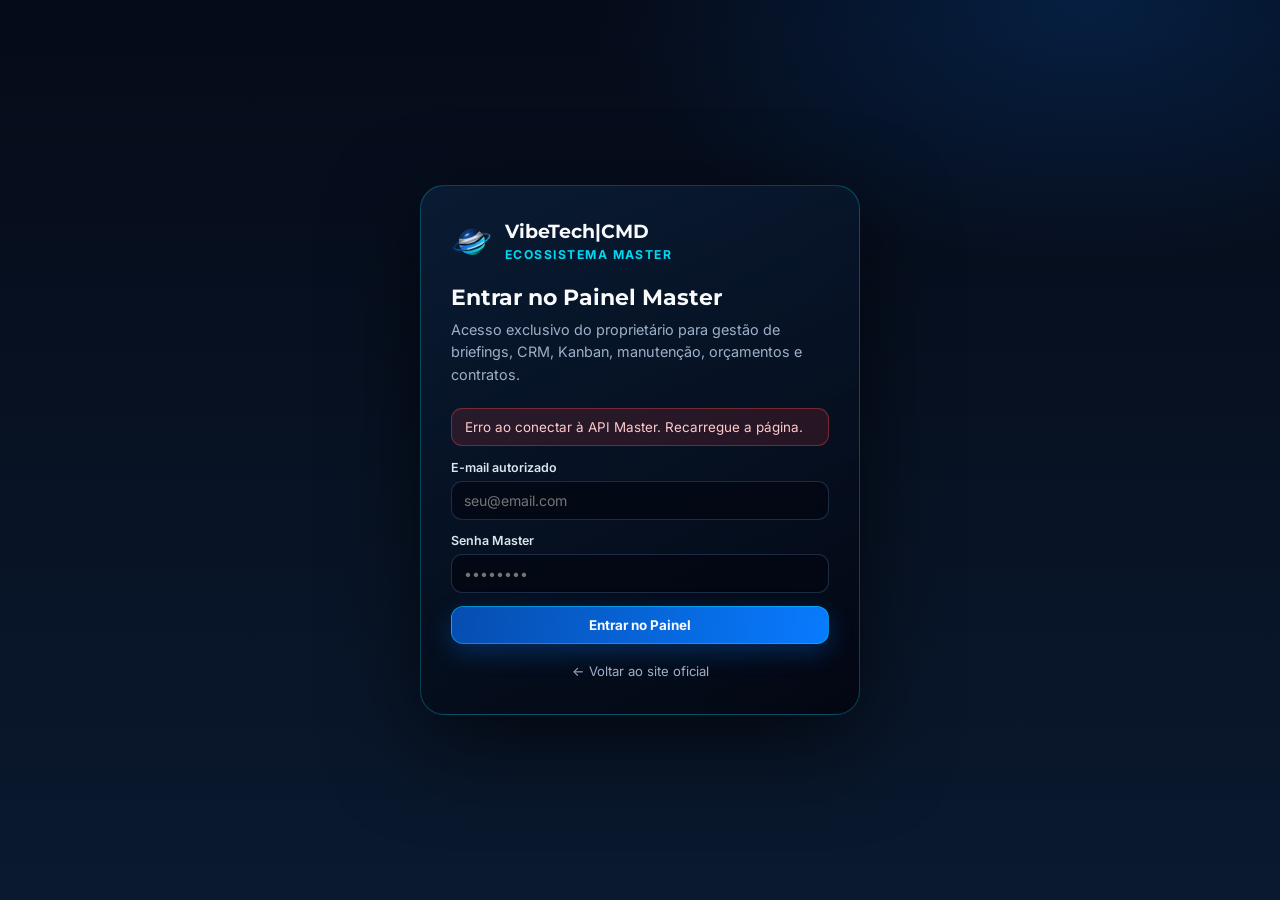
==== commit 1f5684d9: "fix(mobile,admin): forced dark mode, planet clipPath, mobile layout, numbered quotes/contracts & Vib" ====
--- a/admin/index.html
+++ b/admin/index.html
@@ -3,7 +3,8 @@
 <head>
   <meta charset="utf-8">
   <meta name="viewport" content="width=device-width, initial-scale=1">
-  <meta name="theme-color" content="#030712">
+  <meta name="color-scheme" content="dark">
+  <meta name="theme-color" content="#050b18">
   <meta name="robots" content="noindex, nofollow">
   <title>Ecossistema Master — VibeTech|CMD</title>
   <link rel="icon" type="image/png" sizes="48x48" href="/assets/favicon-48.png">
@@ -11,7 +12,7 @@
   <link rel="preconnect" href="https://fonts.googleapis.com">
   <link rel="preconnect" href="https://fonts.gstatic.com" crossorigin>
   <link href="https://fonts.googleapis.com/css2?family=Inter:wght@400;500;600;700&family=Montserrat:wght@600;700;800&display=swap" rel="stylesheet">
-  <link rel="stylesheet" href="/admin/admin.css">
+  <link rel="stylesheet" href="/admin/admin.css?v=20261127b">
 </head>
 <body>
   <!-- ==================== LOGIN MASTER ==================== -->
@@ -121,17 +122,18 @@
         <div class="panel">
           <div class="history-toolbar" style="margin-bottom:14px;">
             <div>
-              <h2 style="margin-bottom:4px;">Propostas e Contratos Recentes (Nuvem D1)</h2>
+              <h2 style="margin-bottom:4px;">Banco de Orçamentos (Enviados, Aceitos e Recusados)</h2>
               <span id="history-summary" style="font-size:.82rem;color:#9eb0c8;">Carregando...</span>
             </div>
             <div style="display:flex;gap:8px;flex-wrap:wrap;">
               <input class="input" id="history-search" type="search" placeholder="Buscar cliente ou código..." style="width:230px;">
-              <select class="select" id="history-filter" style="width:165px;">
+              <select class="select" id="history-filter" style="width:175px;">
                 <option value="all">Todos os status</option>
                 <option value="rascunho">Rascunho</option>
-                <option value="enviado">Enviado</option>
-                <option value="validado">Validado</option>
-                <option value="contrato_gerado">Contrato gerado</option>
+                <option value="enviado">Orçamento Enviado</option>
+                <option value="aceito">Orçamento Aceito</option>
+                <option value="recusado">Orçamento Recusado</option>
+                <option value="contrato_gerado">Contrato Gerado</option>
               </select>
             </div>
           </div>
@@ -316,21 +318,22 @@
               <div class="field"><label for="f-delivery">Prazo de desenvolvimento</label><input class="input" id="f-delivery" type="text" value="Até 15 dias"></div>
               <div class="field"><label for="f-revisions">Rodadas de revisão</label><input class="input" id="f-revisions" type="number" min="1" max="5" value="2"></div>
               <div class="field">
-                <label for="f-status">Status</label>
+                <label for="f-status">Status do Orçamento</label>
                 <select class="select" id="f-status">
                   <option value="rascunho">Rascunho</option>
                   <option value="enviado">Enviado</option>
-                  <option value="validado">Validado</option>
+                  <option value="aceito">Aceito</option>
+                  <option value="recusado">Recusado</option>
                   <option value="contrato_gerado">Contrato gerado</option>
                 </select>
               </div>
             </div>
 
             <div class="action-bar">
-              <button type="button" class="btn btn-primary" id="btn-save-quote">Salvar no D1</button>
+              <button type="button" class="btn btn-primary" id="btn-save-quote">Salvar Orçamento</button>
               <button type="button" class="btn btn-secondary" id="btn-print-quote">Imprimir / PDF</button>
               <button type="button" class="btn btn-secondary" id="btn-copy-wa">Copiar Resumo WhatsApp</button>
-              <button type="button" class="btn btn-success" id="btn-validate-contract">Validar → Gerar Contrato</button>
+              <button type="button" class="btn btn-success" id="btn-validate-contract">Aceitar → Gerar Contrato</button>
             </div>
           </div>
 
@@ -344,23 +347,28 @@
         </div>
       </section>
 
-      <!-- ==================== MÓDULO 3: CONTRATO INTEGRAL (14 CLÁUSULAS) ==================== -->
+      <!-- ==================== MÓDULO 3: CONTRATO INTEGRAL (14 CLÁUSULAS) & BANCO DE CONTRATOS ==================== -->
       <section id="tab-contract" class="tab-view is-hidden">
+        <div class="panel no-print" style="margin-bottom:20px;">
+          <h2><span>Banco de Contratos Emitidos (com rastreabilidade de Orçamento)</span></h2>
+          <div class="history-grid" id="contracts-bank-grid"></div>
+        </div>
+
         <div class="split-layout">
           <div class="panel no-print">
             <h2>
-              <span>Contrato Integral (14 Cláusulas)</span>
-              <span class="code-tag" id="contract-code-badge">Oficial</span>
+              <span>Contrato de Prestação de Serviços</span>
+              <span class="code-tag" id="contract-code-badge">CTR-001</span>
             </h2>
             <div class="info-banner">
-              Preenchido automaticamente com dados do cliente, <strong>Cleisson Martins Diogo</strong>, valor por extenso, regra Pix (40/30/30 vs 50/50) e cláusula de rodapé (crédito vs isenção).
+              Numeração sequencial própria (<strong>CTR-001, CTR-002...</strong>) vinculada automaticamente ao número do Orçamento (<strong>ORC-XXX</strong>), com <strong>Chancela Oficial VibeTech|CMD</strong> e visual limpo em fundo branco A4.
             </div>
             <div class="field">
               <label for="f-contract-clauses">Texto Integral do Contrato (editável se precisar ajustar algum caso específico)</label>
               <textarea class="textarea" id="f-contract-clauses" style="min-height:460px;font-size:.82rem;"></textarea>
             </div>
             <div class="action-bar">
-              <button type="button" class="btn btn-primary" id="btn-save-contract">Salvar Contrato no D1</button>
+              <button type="button" class="btn btn-primary" id="btn-save-contract">Salvar Contrato</button>
               <button type="button" class="btn btn-success" id="btn-print-contract">Imprimir / Salvar Contrato PDF</button>
               <button type="button" class="btn btn-secondary" id="btn-reset-clauses">Regerar Cláusulas Oficiais</button>
             </div>
@@ -368,7 +376,7 @@
 
           <div class="preview-column">
             <div class="preview-toolbar no-print">
-              <span style="font-size:.82rem;color:#9eb0c8;">Contrato Particular de Prestação de Serviços (A4)</span>
+              <span style="font-size:.82rem;color:#9eb0c8;">Contrato de Prestação de Serviços (A4 Limpo + Chancela VibeTech|CMD)</span>
               <button type="button" class="btn btn-success btn-sm" id="btn-print-contract-top">Imprimir / Salvar PDF ↗</button>
             </div>
             <article class="doc-paper" id="contract-preview-doc"></article>
@@ -380,7 +388,8 @@
       <section id="tab-profile" class="tab-view is-hidden no-print">
         <div class="split-layout">
           <div class="panel">
-            <h2>Dados Oficiais da CONTRATADA (salvos no D1)</h2>
+            <h2>Dados da VibeTech (Contratada)</h2>
+            <p style="margin:0 0 16px;color:#9eb0c8;font-size:.84rem;"><strong>Contratada</strong> é a sua empresa (VibeTech|CMD — quem presta o serviço). <strong>Contratante</strong> é o seu cliente.</p>
             <form id="profile-form">
               <div class="grid-2">
                 <div class="field"><label for="p-company">Marca Comercial</label><input class="input" id="p-company" required></div>
@@ -400,16 +409,16 @@
                 <div class="field"><label for="p-email">E-mail</label><input class="input" id="p-email" type="email" required></div>
                 <div class="field"><label for="p-web">Site Oficial</label><input class="input" id="p-web" type="url" required></div>
               </div>
-              <button type="submit" class="btn btn-primary">Salvar Dados na Nuvem (D1)</button>
+              <button type="submit" class="btn btn-primary">Salvar Dados da Contratada</button>
             </form>
           </div>
 
           <div class="panel">
             <h2>Central de Backup Físico Local</h2>
-            <p style="color:#9eb0c8;font-size:.88rem;line-height:1.6;">Baixe uma cópia completa de toda a base armazenada no Cloudflare D1 (Clientes, Briefings, Propostas, Contratos, Projetos Kanban e Histórico de Manutenção) para guardar no seu computador.</p>
+            <p style="color:#9eb0c8;font-size:.88rem;line-height:1.6;">Baixe a planilha consolidada em <strong>.CSV pronta para abrir direto no Excel</strong> (com todos os orçamentos, contratos, clientes e projetos) ou o arquivo técnico <strong>.JSON</strong> de backup completo.</p>
             <div style="display:grid;gap:12px;margin-top:18px;">
-              <button type="button" class="btn btn-primary" id="btn-export-json">⬇ Exportar Backup Completo (.JSON)</button>
-              <button type="button" class="btn btn-success" id="btn-export-csv">⬇ Exportar Planilha Consolidada (.CSV)</button>
+              <button type="button" class="btn btn-success" id="btn-export-csv">⬇ Exportar Planilha para Excel (.CSV)</button>
+              <button type="button" class="btn btn-secondary" id="btn-export-json">⬇ Exportar Backup Técnico Completo (.JSON)</button>
             </div>
           </div>
         </div>
@@ -418,7 +427,7 @@
   </div>
 
   <div class="toast" id="admin-toast" role="status" aria-live="polite"></div>
-  <script src="/admin/prd-data.js" defer></script>
-  <script src="/admin/admin.js" defer></script>
+  <script src="/admin/prd-data.js?v=20261127b" defer></script>
+  <script src="/admin/admin.js?v=20261127b" defer></script>
 </body>
 </html>
--- a/admin/admin.css
+++ b/admin/admin.css
@@ -3,8 +3,9 @@
    ========================================================================== */
 
 :root {
-  --black: #030712;
-  --navy: #071426;
+  color-scheme: dark only;
+  --black: #050b18;
+  --navy: #0a192f;
   --navy-2: #0c1f3a;
   --blue: #075BCE;
   --electric: #087BFF;
@@ -676,3 +677,81 @@
 @media (max-width: 680px) {
   .kpi-grid { grid-template-columns: 1fr; }
 }
+
+/* ---------- Estética Jurídica Sóbria do Contrato + Chancela Oficial VibeTech ---------- */
+.doc-contract-header {
+  background: #ffffff;
+  color: #0f172a;
+  padding: 28px 34px 20px;
+  border-bottom: 2px solid #0f172a;
+  display: flex;
+  align-items: flex-start;
+  justify-content: space-between;
+  gap: 20px;
+}
+.doc-contract-header h3 {
+  margin: 0 0 4px;
+  font-family: Montserrat, sans-serif;
+  font-size: 1.24rem;
+  font-weight: 800;
+  color: #0f172a;
+  letter-spacing: -.01em;
+}
+.doc-contract-header small { color: #475569; font-size: .8rem; display: block; }
+.doc-contract-ref {
+  text-align: right;
+  font-size: .8rem;
+  color: #334155;
+  line-height: 1.55;
+}
+.doc-contract-ref strong {
+  display: block;
+  color: #075BCE;
+  font-family: Montserrat, sans-serif;
+  font-size: .92rem;
+}
+
+/* Chancela oficial circular discreta da VibeTech|CMD */
+.chancela-wrap {
+  margin-top: 26px;
+  display: flex;
+  align-items: center;
+  justify-content: flex-end;
+  gap: 14px;
+}
+.chancela-seal {
+  display: inline-flex;
+  align-items: center;
+  gap: 10px;
+  padding: 10px 16px;
+  border-radius: 999px;
+  border: 1.5px solid #075BCE;
+  background: #f8fafc;
+  color: #0f172a;
+}
+.chancela-seal img { width: 30px; height: 30px; display: block; }
+.chancela-seal-text {
+  font-size: .7rem;
+  line-height: 1.35;
+  text-transform: uppercase;
+  letter-spacing: .06em;
+  color: #334155;
+}
+.chancela-seal-text strong {
+  display: block;
+  font-family: Montserrat, sans-serif;
+  font-size: .78rem;
+  color: #075BCE;
+}
+
+.st-aceito { background: rgba(0, 214, 160, .18); color: #6ee7b7; }
+.st-recusado { background: rgba(239, 68, 68, .18); color: #fca5a5; }
+
+/* Responsividade fina das abas do Painel Master no celular */
+@media (max-width: 680px) {
+  .master-bar { padding: 10px 12px; gap: 10px; }
+  .nav-tabs { width: 100%; overflow-x: auto; -webkit-overflow-scrolling: touch; }
+  .bar-actions { width: 100%; justify-content: space-between; }
+  .doc-contract-header { flex-direction: column; padding: 20px; }
+  .doc-contract-ref { text-align: left; }
+}
